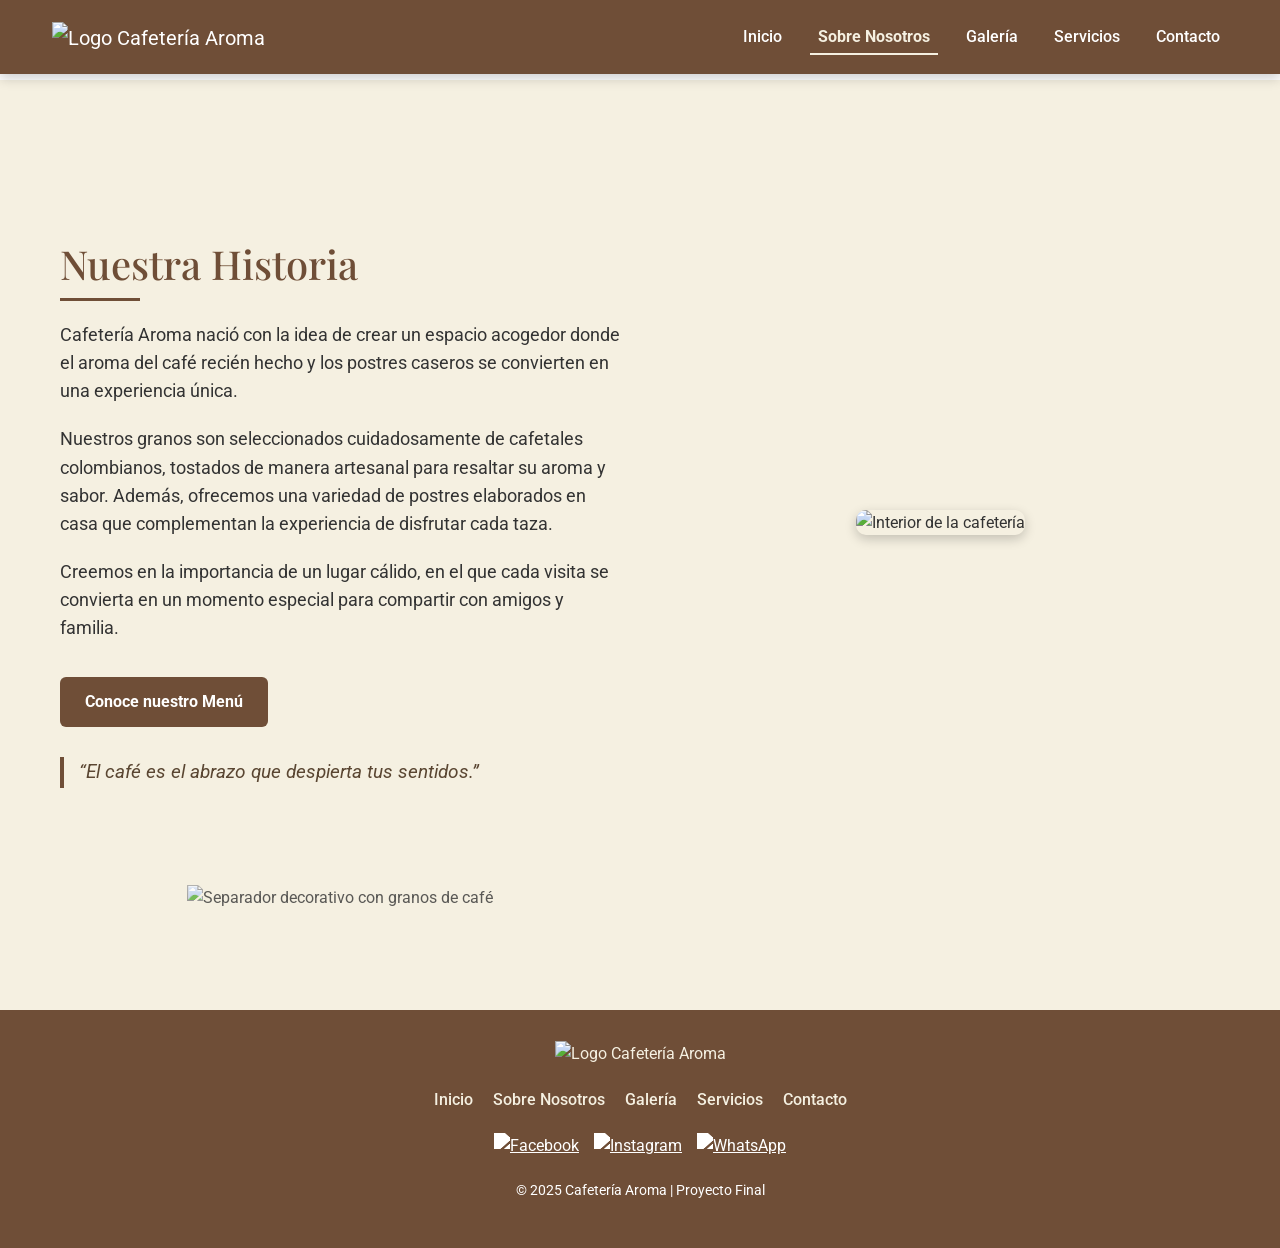
==== about.html @ 467752a3 "Primer commit - versión casi terminada de entrega final" ====
<!DOCTYPE html>
<html lang="es">
<head>
  <meta charset="UTF-8">
  <meta name="viewport" content="width=device-width, initial-scale=1.0">
  <meta name="description" content="Nuestra historia en Cafetería Aroma">
  <title>Sobre Nosotros | Cafetería Aroma</title>

  <link href="https://fonts.googleapis.com/css2?family=Playfair+Display:wght@700&family=Roboto:wght@400;500&display=swap" rel="stylesheet">

  <link href="https://cdn.jsdelivr.net/npm/bootstrap@5.3.2/dist/css/bootstrap.min.css" rel="stylesheet">

  <link rel="stylesheet" href="css/style.css">
</head>
<body>

  <header>
    <nav class="navbar navbar-expand-lg navbar-dark" style="background-color: #6f4e37;">
      <div class="container-fluid">
        <a class="navbar-brand" href="index.html">
          <img src="medios/logo.png" alt="Logo Cafetería Aroma" class="logo-img" height="40">
        </a>

        <button class="navbar-toggler" type="button" data-bs-toggle="collapse" data-bs-target="#navbarNav">
          <span class="navbar-toggler-icon"></span>
        </button>

        <div class="collapse navbar-collapse" id="navbarNav">
          <ul class="navbar-nav ms-auto">
            <li class="nav-item"><a class="nav-link" href="index.html">Inicio</a></li>
            <li class="nav-item"><a class="nav-link active" href="about.html">Sobre Nosotros</a></li>
            <li class="nav-item"><a class="nav-link" href="gallery.html">Galería</a></li>
            <li class="nav-item"><a class="nav-link" href="services.html">Servicios</a></li>
            <li class="nav-item"><a class="nav-link" href="contact.html">Contacto</a></li>
          </ul>
        </div>
      </div>
    </nav>
  </header>


  <main class="about fade-in">
    <section class="about-texto">
      <h2>Nuestra Historia</h2>
      <p>
        Cafetería Aroma nació con la idea de crear un espacio acogedor donde el aroma del café recién hecho y los postres caseros se convierten en una experiencia única.
      </p>
      <p>
        Nuestros granos son seleccionados cuidadosamente de cafetales colombianos, tostados de manera artesanal para resaltar su aroma y sabor. Además, ofrecemos una variedad de postres elaborados en casa que complementan la experiencia de disfrutar cada taza.
      </p>
      <p>
        Creemos en la importancia de un lugar cálido, en el que cada visita se convierta en un momento especial para compartir con amigos y familia.
      </p>

      <a href="services.html" class="btn-cta">Conoce nuestro Menú</a>


      <blockquote class="cita">
        “El café es el abrazo que despierta tus sentidos.”
      </blockquote>
    </section>

    <section class="about-imagen">
      <img src="img/cafeteria.jpg" alt="Interior de la cafetería">
    </section>

    <div class="separador">
      <img src="img/separador-cafe.svg" alt="Separador decorativo con granos de café">
    </div>
  </main>

  <footer>
    <div class="footer-contenido">
      <div class="footer-logo">
        <img src="medios/logo.png" alt="Logo Cafetería Aroma">
      </div>

      <div class="footer-links">
        <a href="index.html">Inicio</a>
        <a href="about.html">Sobre Nosotros</a>
        <a href="gallery.html">Galería</a>
        <a href="services.html">Servicios</a>
        <a href="contact.html">Contacto</a>
      </div>

      <div class="footer-social">
        <a href="#"><img src="medios/icono-facebook.png" alt="Facebook"></a>
        <a href="#"><img src="medios/icono-instagram.png" alt="Instagram"></a>
        <a href="#"><img src="medios/icono-whatsapp.png" alt="WhatsApp"></a>
      </div>
    </div>

    <p class="footer-copy">© 2025 Cafetería Aroma | Proyecto Final</p>
  </footer>

  <script src="https://cdn.jsdelivr.net/npm/bootstrap@5.3.2/dist/js/bootstrap.bundle.min.js"></script>
</body>
</html>
---- css/style.css ----
header {
  position: fixed;
  top: 0;
  left: 0;
  width: 100%;
  z-index: 1000;
  background-color: #6f4e37;
}
header .navbar {
  background-color: #6f4e37;
  padding: 15px 40px;
  box-shadow: 0 4px 12px rgba(0, 0, 0, 0.2);
}
header .navbar .navbar-brand img {
  height: 45px;
  max-width: 100%;
}
header .navbar .nav-link {
  font-family: "Roboto", sans-serif;
  font-size: 1rem;
  color: white;
  font-weight: 500;
  margin-left: 20px;
  transition: color 0.3s, border-bottom 0.3s;
}
header .navbar .nav-link:hover {
  color: #f5f0e1;
}
header .navbar .nav-link.active {
  font-weight: bold;
  border-bottom: 2px solid #f5f0e1;
  padding-bottom: 3px;
  color: #f5f0e1;
}
header .navbar .navbar-toggler {
  border: none;
}
header .navbar .navbar-toggler:focus {
  box-shadow: none;
}
header .navbar .navbar-toggler .navbar-toggler-icon {
  filter: invert(100%);
}

body {
  padding-top: 80px;
}

html, body {
  height: 100%;
  margin: 0;
  display: flex;
  flex-direction: column;
}

main {
  flex: 1;
  padding-top: 100px;
}

@media (max-width: 768px) {
  main {
    padding-top: 80px;
  }
}
footer {
  background-color: #6f4e37;
  color: #f5f0e1;
  text-align: center;
  padding: 30px 20px;
}
footer .footer-contenido {
  display: flex;
  flex-direction: column;
  align-items: center;
  gap: 20px;
}
footer .footer-contenido .footer-logo img {
  max-height: 50px;
}
footer .footer-contenido .footer-links {
  display: flex;
  gap: 20px;
}
footer .footer-contenido .footer-links a {
  color: #f5f0e1;
  text-decoration: none;
  font-family: "Roboto", sans-serif;
  font-weight: 500;
  transition: color 0.3s;
}
footer .footer-contenido .footer-links a:hover {
  color: white;
}
footer .footer-contenido .footer-social {
  display: flex;
  gap: 15px;
}
footer .footer-contenido .footer-social img {
  width: 24px;
  height: 24px;
  filter: brightness(0) invert(1);
  transition: transform 0.3s;
}
footer .footer-contenido .footer-social img:hover {
  transform: scale(1.2);
}
footer .footer-copy {
  margin-top: 20px;
  font-size: 0.9rem;
  color: hsl(45, 50%, 112.1568627451%);
}

.inicio {
  display: grid;
  grid-template-columns: 1fr 1fr;
  align-items: center;
  padding: 60px;
  background-color: #fff;
  gap: 40px;
}
.inicio .inicio-texto {
  max-width: 600px;
}
.inicio .inicio-texto h1 {
  font-family: "Playfair Display", serif;
  font-size: 2.8rem;
  color: #6f4e37;
  margin-bottom: 20px;
}
.inicio .inicio-texto h1 span {
  color: rgb(76.8975903614, 54.0361445783, 38.1024096386);
}
.inicio .inicio-texto p {
  font-family: "Roboto", sans-serif;
  font-size: 1.2rem;
  line-height: 1.7;
  margin-bottom: 20px;
  color: #333333;
}
.inicio .inicio-texto .btn-cta {
  display: inline-block;
  background-color: #6f4e37;
  color: white;
  padding: 12px 25px;
  border-radius: 6px;
  text-decoration: none;
  font-weight: bold;
  transition: background 0.3s ease;
}
.inicio .inicio-texto .btn-cta:hover {
  background-color: rgb(76.8975903614, 54.0361445783, 38.1024096386);
}
.inicio .inicio-imagen {
  text-align: center;
}
.inicio .inicio-imagen img {
  max-width: 90%;
  border-radius: 12px;
  box-shadow: 0 6px 15px rgba(0, 0, 0, 0.2);
  transition: transform 0.3s ease;
}
.inicio .inicio-imagen img:hover {
  transform: scale(1.05);
}

.banner {
  width: 100%;
  height: auto;
}
.banner img {
  width: 100%;
  display: block;
  border-radius: 0;
}

.destacados {
  display: grid;
  grid-template-columns: repeat(3, 1fr);
  gap: 30px;
  padding: 60px;
  background-color: #f5f0e1;
  text-align: center;
}
.destacados .item {
  background: white;
  padding: 20px;
  border-radius: 10px;
  box-shadow: 0 4px 10px rgba(0, 0, 0, 0.1);
}
.destacados .item h3 {
  color: #6f4e37;
  margin-bottom: 10px;
}
.destacados .item p {
  color: #333333;
}

.video {
  display: grid;
  grid-template-columns: 1fr 1fr;
  gap: 40px;
  align-items: center;
  padding: 60px;
}
.video .video-iframe iframe {
  width: 100%;
  height: 315px;
  border-radius: 10px;
}
.video .video-texto h2 {
  font-size: 2rem;
  color: #6f4e37;
  margin-bottom: 15px;
}
.video .video-texto p {
  font-size: 1.1rem;
  line-height: 1.6;
  color: #333333;
}

.testimonios {
  padding: 60px;
  background-color: #fff;
}
.testimonios h2 {
  text-align: center;
  font-size: 2rem;
  color: #6f4e37;
  margin-bottom: 30px;
}
.testimonios .grid-testimonios {
  display: grid;
  grid-template-columns: repeat(3, 1fr);
  gap: 30px;
}
.testimonios .grid-testimonios blockquote {
  background: #f5f0e1;
  padding: 20px;
  border-left: 4px solid #6f4e37;
  font-style: italic;
  border-radius: 8px;
}
.testimonios .grid-testimonios blockquote span {
  display: block;
  margin-top: 10px;
  font-weight: bold;
  color: #6f4e37;
}

.separador {
  text-align: center;
  margin: 40px 0;
}
.separador img {
  width: 150px;
  opacity: 0.8;
}

.fade-in {
  opacity: 0;
  transform: translateY(20px);
  animation: fadeInUp 1s ease forwards;
}

@keyframes fadeInUp {
  to {
    opacity: 1;
    transform: translateY(0);
  }
}
.about {
  display: grid;
  grid-template-columns: 1fr 1fr;
  align-items: center;
  padding: 60px;
  background-color: #f5f0e1;
  gap: 40px;
}
.about .about-texto {
  max-width: 600px;
}
.about .about-texto h2 {
  font-size: 2.5rem;
  font-family: "Playfair Display", serif;
  color: #6f4e37;
  margin-bottom: 20px;
  position: relative;
}
.about .about-texto h2::after {
  content: "";
  display: block;
  width: 80px;
  height: 3px;
  background-color: #6f4e37;
  margin-top: 10px;
}
.about .about-texto p {
  margin-bottom: 20px;
  line-height: 1.6;
  font-size: 1.1rem;
  font-family: "Roboto", sans-serif;
  color: #333333;
}
.about .about-texto .btn-cta {
  display: inline-block;
  background-color: #6f4e37;
  color: white;
  padding: 12px 25px;
  border-radius: 6px;
  text-decoration: none;
  font-weight: bold;
  margin-top: 15px;
  transition: background 0.3s ease;
}
.about .about-texto .btn-cta:hover {
  background-color: rgb(76.8975903614, 54.0361445783, 38.1024096386);
}
.about .about-texto .cita {
  margin-top: 30px;
  font-style: italic;
  font-size: 1.2rem;
  color: #5a4632;
  border-left: 4px solid #6f4e37;
  padding-left: 15px;
}
.about .about-imagen {
  text-align: center;
}
.about .about-imagen img {
  max-width: 90%;
  border-radius: 10px;
  box-shadow: 0 4px 12px rgba(0, 0, 0, 0.2);
  transition: transform 0.3s ease;
}
.about .about-imagen img:hover {
  transform: scale(1.05);
}

.galeria {
  display: grid;
  grid-template-columns: 1fr;
  align-items: center;
  padding: 60px 20px;
  background-color: #f5f0e1;
  min-height: 100vh;
  gap: 40px;
  text-align: center;
}
.galeria h1 {
  font-size: 2.5rem;
  font-family: "Playfair Display", serif;
  color: #6f4e37;
  margin-bottom: 15px;
}
.galeria .intro {
  font-size: 1.1rem;
  margin-bottom: 40px;
  color: #333333;
  max-width: 700px;
  margin-left: auto;
  margin-right: auto;
}
.galeria .grid-galeria {
  display: grid;
  grid-template-columns: repeat(3, 1fr);
  gap: 20px;
}
.galeria .grid-galeria img {
  width: 100%;
  border-radius: 10px;
  box-shadow: 0 4px 8px rgba(0, 0, 0, 0.15);
  transition: transform 0.4s ease, box-shadow 0.4s ease;
  cursor: pointer;
}
.galeria .grid-galeria img:hover {
  transform: scale(1.05);
  box-shadow: 0 6px 15px rgba(0, 0, 0, 0.25);
}

@media (max-width: 992px) {
  .galeria {
    padding: 40px 20px;
  }
  .galeria .grid-galeria {
    grid-template-columns: repeat(2, 1fr);
  }
}
@media (max-width: 576px) {
  .galeria {
    padding: 20px;
  }
  .galeria .grid-galeria {
    grid-template-columns: 1fr;
  }
}
.servicios {
  padding: 60px 20px;
  background-color: #faf7f2;
  text-align: center;
}
.servicios h1 {
  font-family: "Playfair Display", serif !important;
  color: #6f4e37;
  font-size: 2.5rem;
  margin-bottom: 10px;
  font-weight: bold;
}
.servicios .intro {
  font-size: 1.1rem;
  margin-bottom: 40px;
  color: #333333;
  font-family: "Roboto", sans-serif !important;
}
.servicios .grid-servicios {
  display: grid;
  grid-template-columns: repeat(auto-fit, minmax(250px, 1fr));
  gap: 30px;
  width: 100%;
  max-width: 1200px;
  margin: 0 auto;
}
.servicios .grid-servicios .servicio-item {
  background: white;
  padding: 25px;
  border-radius: 12px;
  box-shadow: 0 4px 12px rgba(0, 0, 0, 0.1);
  text-align: center;
  transition: transform 0.3s ease, box-shadow 0.3s ease;
}
.servicios .grid-servicios .servicio-item img {
  width: 60px;
  margin-bottom: 15px;
}
.servicios .grid-servicios .servicio-item h2 {
  font-size: 1.3rem;
  font-family: "Playfair Display", serif !important;
  font-weight: bold;
  color: #6f4e37;
  margin-bottom: 10px;
}
.servicios .grid-servicios .servicio-item p {
  font-size: 0.95rem;
  font-family: "Roboto", sans-serif !important;
  color: #333333;
}
.servicios .grid-servicios .servicio-item:hover {
  transform: translateY(-8px);
  box-shadow: 0 8px 18px rgba(0, 0, 0, 0.2);
}

.carrusel-servicios .carousel-inner img {
  border-radius: 12px;
  box-shadow: 0 4px 15px rgba(0, 0, 0, 0.2);
}
.carrusel-servicios .carousel-control-prev-icon {
  background-image: url("data:image/svg+xml,%3csvg xmlns='http://www.w3.org/2000/svg' fill='%236f4e37' viewBox='0 0 8 8'%3e%3cpath d='M5.5 0L2 4l3.5 4L6.91 6.59 4.33 4l2.58-2.59L5.5 0z'/%3e%3c/svg%3e");
}
.carrusel-servicios .carousel-control-next-icon {
  background-image: url("data:image/svg+xml,%3csvg xmlns='http://www.w3.org/2000/svg' fill='%236f4e37' viewBox='0 0 8 8'%3e%3cpath d='M2.5 0L1.09 1.41 3.67 4 1.09 6.59 2.5 8l4-4-4-4z'/%3e%3c/svg%3e");
}

.contacto {
  padding: 60px 20px;
  background-color: #fafafa;
  text-align: center;
}
.contacto h1 {
  font-family: "Playfair Display", serif;
  font-weight: 700;
  color: #6f4e37;
  font-size: 2.5rem;
  margin-bottom: 10px;
}
.contacto .card-servicio h2 {
  font-family: "Playfair Display", serif;
  font-weight: 700;
  font-size: 1.3rem;
  color: #6f4e37;
  margin-bottom: 10px;
}
.contacto .intro {
  font-size: 1.1rem;
  margin-bottom: 40px;
  color: #333333;
}
.contacto .grid-contacto {
  display: grid;
  grid-template-columns: 1fr 1fr;
  gap: 40px;
  margin-bottom: 40px;
}
.contacto .grid-contacto .form-contacto {
  display: flex;
  flex-direction: column;
  text-align: left;
}
.contacto .grid-contacto .form-contacto label {
  margin-bottom: 5px;
  font-weight: bold;
  font-family: "Roboto", sans-serif;
}
.contacto .grid-contacto .form-contacto input, .contacto .grid-contacto .form-contacto textarea {
  padding: 10px;
  margin-bottom: 15px;
  border: 1px solid #ccc;
  border-radius: 6px;
  font-family: "Roboto", sans-serif;
}
.contacto .grid-contacto .form-contacto button {
  background-color: #6f4e37;
  color: white;
  padding: 12px;
  border: none;
  border-radius: 6px;
  font-size: 16px;
  cursor: pointer;
  transition: background 0.3s;
}
.contacto .grid-contacto .form-contacto button:hover {
  background-color: rgb(76.8975903614, 54.0361445783, 38.1024096386);
}
.contacto .grid-contacto .mapa iframe {
  width: 100%;
  height: 100%;
  border-radius: 12px;
  box-shadow: 0 4px 12px rgba(0, 0, 0, 0.1);
}
.contacto .redes {
  font-size: 1rem;
}
.contacto .redes a {
  color: #6f4e37;
  text-decoration: none;
  font-weight: bold;
  margin: 0 5px;
}
.contacto .redes a:hover {
  text-decoration: underline;
}

main, section {
  padding-top: 100px;
}

@media (max-width: 768px) {
  main, section {
    padding-top: 90px;
  }
}
@media (max-width: 992px) {
  .inicio {
    grid-template-columns: 1fr;
    text-align: center;
  }
  .inicio .inicio-texto {
    margin-bottom: 20px;
  }
  .inicio .inicio-imagen img {
    max-width: 100%;
  }
  .destacados {
    grid-template-columns: 1fr;
  }
  .video {
    grid-template-columns: 1fr;
  }
  .testimonios .grid-testimonios {
    grid-template-columns: 1fr;
  }
  .grid-servicios {
    grid-template-columns: repeat(2, 1fr);
    gap: 20px;
    padding: 0 15px;
  }
  .grid-contacto {
    grid-template-columns: 1fr;
    gap: 30px;
  }
}
@media (max-width: 768px) {
  .grid-servicios {
    grid-template-columns: 1fr;
  }
  .card-servicio {
    text-align: center;
    padding: 20px;
  }
  .carrusel button {
    font-size: 16px;
    padding: 6px 10px;
  }
  footer .footer-contenido {
    display: flex;
    flex-direction: column;
    text-align: center;
    gap: 20px;
  }
  footer .footer-links {
    display: flex;
    flex-direction: column;
    gap: 8px;
  }
  footer .footer-social {
    display: flex;
    justify-content: center;
    gap: 15px;
  }
}
@media (max-width: 576px) {
  h1 {
    font-size: 2rem;
  }
  h2 {
    font-size: 1.5rem;
  }
  p {
    font-size: 1rem;
    line-height: 1.6;
  }
  .navbar .logo-img {
    max-height: 32px;
  }
  .video-iframe iframe {
    height: 200px;
  }
  .testimonios {
    padding: 40px 20px;
  }
  .testimonios .grid-testimonios {
    gap: 20px;
  }
}
html, body {
  min-height: 100vh;
  margin: 0;
}

body {
  display: flex;
  flex-direction: column;
  font-family: "Roboto", sans-serif, sans-serif;
  color: #333333;
  line-height: 1.6;
  background-color: white;
}

h1, h2, h3, h4, h5, h6 {
  font-family: "Playfair Display", serif, serif;
  color: #6f4e37;
  margin-top: 0;
}

main {
  flex: 1;
  padding-top: 100px;
}

/*# sourceMappingURL=style.css.map */
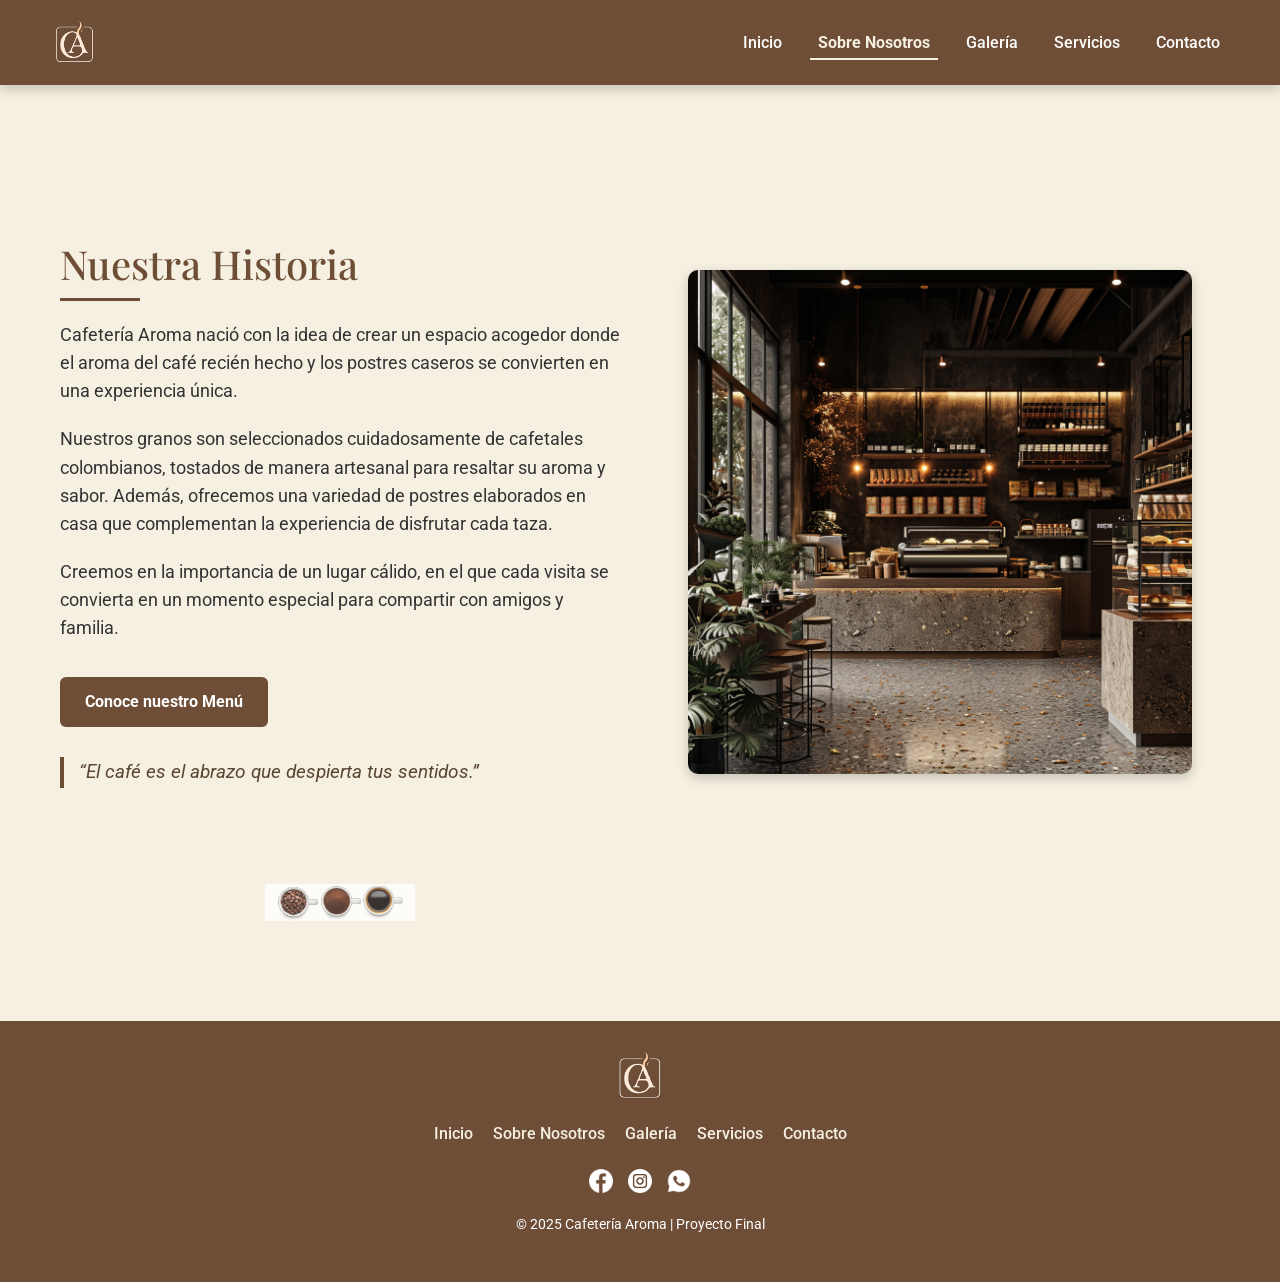
==== commit 7ac5a2b0: "Fix: ajustes en medios,html y SCSS (espaciado, carrusel y video)" ====
--- a/about.html
+++ b/about.html
@@ -18,7 +18,7 @@
     <nav class="navbar navbar-expand-lg navbar-dark" style="background-color: #6f4e37;">
       <div class="container-fluid">
         <a class="navbar-brand" href="index.html">
-          <img src="medios/logo.png" alt="Logo Cafetería Aroma" class="logo-img" height="40">
+          <img src="medios/Logo.svg" alt="Logo Cafetería Aroma" class="logo-img" height="40">
         </a>
 
         <button class="navbar-toggler" type="button" data-bs-toggle="collapse" data-bs-target="#navbarNav">
@@ -61,18 +61,18 @@
     </section>
 
     <section class="about-imagen">
-      <img src="img/cafeteria.jpg" alt="Interior de la cafetería">
+      <img src="medios/interior.png" alt="Interior de la cafetería">
     </section>
 
     <div class="separador">
-      <img src="img/separador-cafe.svg" alt="Separador decorativo con granos de café">
+      <img src="medios/separador2.svg" alt="Separador decorativo con granos de café">
     </div>
   </main>
 
   <footer>
     <div class="footer-contenido">
       <div class="footer-logo">
-        <img src="medios/logo.png" alt="Logo Cafetería Aroma">
+        <img src="medios/Logo.svg" alt="Logo Cafetería Aroma">
       </div>
 
       <div class="footer-links">
@@ -84,9 +84,9 @@
       </div>
 
       <div class="footer-social">
-        <a href="#"><img src="medios/icono-facebook.png" alt="Facebook"></a>
-        <a href="#"><img src="medios/icono-instagram.png" alt="Instagram"></a>
-        <a href="#"><img src="medios/icono-whatsapp.png" alt="WhatsApp"></a>
+        <a href="#"><img src="medios/facebook.svg" alt="Facebook"></a>
+        <a href="#"><img src="medios/insta.svg" alt="Instagram"></a>
+        <a href="#"><img src="medios/wasa.svg" alt="WhatsApp"></a>
       </div>
     </div>
 
--- a/css/style.css
+++ b/css/style.css
@@ -44,6 +44,10 @@
 
 body {
   padding-top: 80px;
+}
+
+body.index {
+  padding-top: 0;
 }
 
 html, body {
@@ -167,6 +171,8 @@
 .banner {
   width: 100%;
   height: auto;
+  margin-top: 0;
+  padding-top: 0;
 }
 .banner img {
   width: 100%;
@@ -203,9 +209,19 @@
   align-items: center;
   padding: 60px;
 }
+.video .video-iframe {
+  position: relative;
+  width: 100%;
+  padding-bottom: 56.25%;
+  height: 0;
+  overflow: hidden;
+}
 .video .video-iframe iframe {
-  width: 100%;
-  height: 315px;
+  position: absolute;
+  top: 0;
+  left: 0;
+  width: 100%;
+  height: 100%;
   border-radius: 10px;
 }
 .video .video-texto h2 {
@@ -269,6 +285,10 @@
     transform: translateY(0);
   }
 }
+header, .navbar {
+  margin-bottom: 0;
+}
+
 .about {
   display: grid;
   grid-template-columns: 1fr 1fr;
@@ -343,7 +363,6 @@
   align-items: center;
   padding: 60px 20px;
   background-color: #f5f0e1;
-  min-height: 100vh;
   gap: 40px;
   text-align: center;
 }
@@ -395,12 +414,12 @@
   }
 }
 .servicios {
-  padding: 60px 20px;
+  padding: 60px 10px 0 10px;
   background-color: #faf7f2;
   text-align: center;
 }
 .servicios h1 {
-  font-family: "Playfair Display", serif !important;
+  font-family: "Playfair Display", serif;
   color: #6f4e37;
   font-size: 2.5rem;
   margin-bottom: 10px;
@@ -408,56 +427,86 @@
 }
 .servicios .intro {
   font-size: 1.1rem;
-  margin-bottom: 40px;
+  margin-bottom: 25px;
   color: #333333;
-  font-family: "Roboto", sans-serif !important;
+  font-family: "Roboto", sans-serif;
 }
 .servicios .grid-servicios {
   display: grid;
-  grid-template-columns: repeat(auto-fit, minmax(250px, 1fr));
-  gap: 30px;
+  grid-template-columns: repeat(auto-fit, minmax(280px, 1fr));
+  gap: 25px;
   width: 100%;
   max-width: 1200px;
   margin: 0 auto;
 }
-.servicios .grid-servicios .servicio-item {
+.servicios .card-servicio {
   background: white;
-  padding: 25px;
-  border-radius: 12px;
+  padding: 30px;
+  border-radius: 14px;
   box-shadow: 0 4px 12px rgba(0, 0, 0, 0.1);
   text-align: center;
   transition: transform 0.3s ease, box-shadow 0.3s ease;
 }
-.servicios .grid-servicios .servicio-item img {
-  width: 60px;
+.servicios .card-servicio:hover {
+  transform: translateY(-10px) scale(1.03);
+  box-shadow: 0 10px 20px rgba(0, 0, 0, 0.2);
+}
+.servicios .card-servicio img {
+  width: 200px;
   margin-bottom: 15px;
-}
-.servicios .grid-servicios .servicio-item h2 {
-  font-size: 1.3rem;
-  font-family: "Playfair Display", serif !important;
-  font-weight: bold;
-  color: #6f4e37;
-  margin-bottom: 10px;
-}
-.servicios .grid-servicios .servicio-item p {
-  font-size: 0.95rem;
-  font-family: "Roboto", sans-serif !important;
-  color: #333333;
-}
-.servicios .grid-servicios .servicio-item:hover {
-  transform: translateY(-8px);
-  box-shadow: 0 8px 18px rgba(0, 0, 0, 0.2);
-}
-
+  border-radius: 10px;
+  transition: transform 0.3s ease;
+}
+.servicios .card-servicio img:hover {
+  transform: scale(1.08);
+}
+
+.carrusel-servicios {
+  max-width: 1000px;
+  margin: 5px auto 0 auto;
+  padding-top: 0;
+  position: relative;
+  overflow: hidden;
+}
 .carrusel-servicios .carousel-inner img {
   border-radius: 12px;
   box-shadow: 0 4px 15px rgba(0, 0, 0, 0.2);
-}
-.carrusel-servicios .carousel-control-prev-icon {
-  background-image: url("data:image/svg+xml,%3csvg xmlns='http://www.w3.org/2000/svg' fill='%236f4e37' viewBox='0 0 8 8'%3e%3cpath d='M5.5 0L2 4l3.5 4L6.91 6.59 4.33 4l2.58-2.59L5.5 0z'/%3e%3c/svg%3e");
-}
-.carrusel-servicios .carousel-control-next-icon {
-  background-image: url("data:image/svg+xml,%3csvg xmlns='http://www.w3.org/2000/svg' fill='%236f4e37' viewBox='0 0 8 8'%3e%3cpath d='M2.5 0L1.09 1.41 3.67 4 1.09 6.59 2.5 8l4-4-4-4z'/%3e%3c/svg%3e");
+  width: 100%;
+  height: auto;
+  display: block;
+}
+.carrusel-servicios .carousel-control-prev,
+.carrusel-servicios .carousel-control-next {
+  width: auto;
+  top: 50%;
+  transform: translateY(-50%);
+  opacity: 1;
+  position: absolute;
+  z-index: 2;
+}
+.carrusel-servicios .carousel-control-prev span,
+.carrusel-servicios .carousel-control-next span {
+  background-color: rgba(111, 78, 55, 0.85);
+  border-radius: 50%;
+  padding: 15px;
+}
+.carrusel-servicios .carousel-control-prev {
+  left: 10px;
+}
+.carrusel-servicios .carousel-control-next {
+  right: 10px;
+}
+@media (max-width: 768px) {
+  .carrusel-servicios .carousel-control-prev {
+    left: 5px;
+  }
+  .carrusel-servicios .carousel-control-next {
+    right: 5px;
+  }
+  .carrusel-servicios .carousel-control-prev span,
+  .carrusel-servicios .carousel-control-next span {
+    padding: 10px;
+  }
 }
 
 .contacto {
@@ -653,7 +702,7 @@
 
 main {
   flex: 1;
-  padding-top: 100px;
+  padding-top: 0;
 }
 
 /*# sourceMappingURL=style.css.map */
